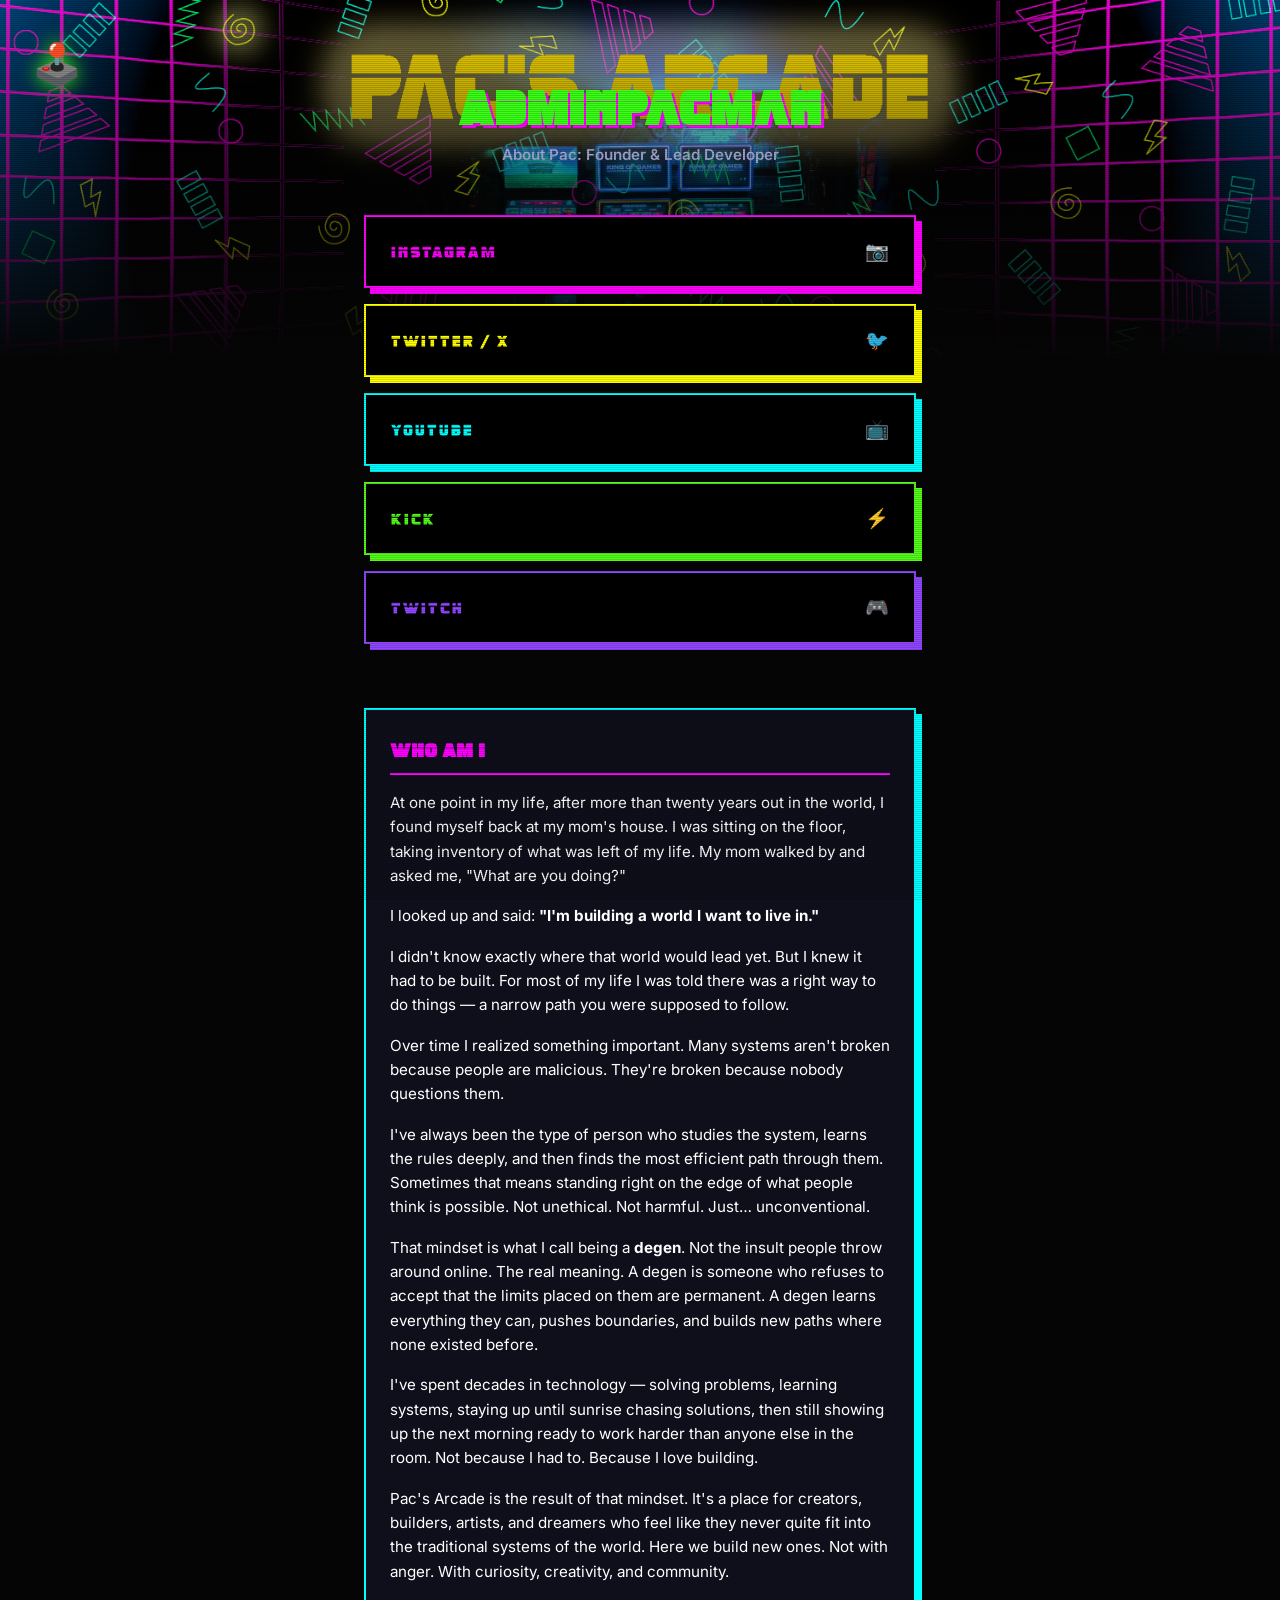
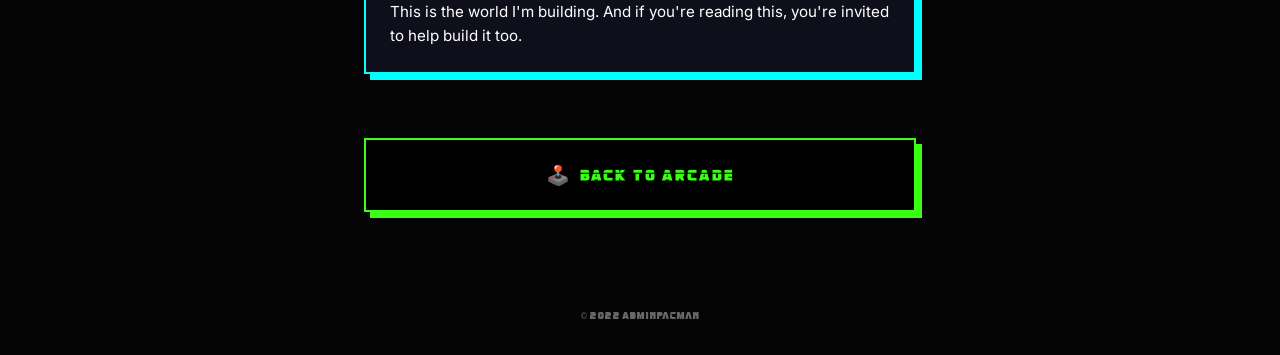
==== aboutpac.html @ 464bc931 "feat: initial commit — PacsArcade.com link-in-bio site - Three-page static site: index, aboutpac, pa" ====
<!DOCTYPE html>
<html lang="en">

<head>
    <meta charset="UTF-8">
    <meta name="viewport" content="width=device-width, initial-scale=1.0">
    <title>About Pac | AdminPacman</title>
    <link rel="stylesheet" href="styles.css">
    <link href="https://fonts.googleapis.com/css2?family=Inter:wght@400;600;800&display=swap" rel="stylesheet">
</head>

<body>
    <a href="index.html" class="back-icon-top" title="Back to Arcade">🕹️</a>
    <div class="container">
        <!-- Profile Header -->
        <header class="profile-header" style="margin-top: 5vh;">
            <h1 class="title">AdminPacman</h1>
            <p class="tagline">About Pac: Founder & Lead Developer</p>
        </header>

        <!-- Links Grid -->
        <nav class="links-container">
            <a href="https://instagram.com/adminpacman" target="_blank" class="link-btn secondary-btn">
                <span class="btn-text">Instagram</span>
                <span class="btn-icon">📷</span>
            </a>
            <a href="https://x.com/dminpacman" target="_blank" class="link-btn tertiary-btn">
                <span class="btn-text">Twitter / X</span>
                <span class="btn-icon">🐦</span>
            </a>
            <a href="https://youtube.com/@adminpacman" target="_blank" class="link-btn accent-btn">
                <span class="btn-text">YouTube</span>
                <span class="btn-icon">📺</span>
            </a>
            <a href="https://kick.com/adminpacman" target="_blank" class="link-btn kick-btn">
                <span class="btn-text">Kick</span>
                <span class="btn-icon">⚡</span>
            </a>
            <a href="https://twitch.com/adminpacman" target="_blank" class="link-btn twitch-btn">
                <span class="btn-text">Twitch</span>
                <span class="btn-icon">🎮</span>
            </a>
        </nav>

        <!-- Twitch Embed (Collapsed if offline) -->
        <section id="twitch-wrapper" class="twitch-container" style="margin-top: 2rem; display: none;">
            <div id="twitch-embed"></div>
        </section>

        <script src="https://player.twitch.tv/js/embed/v1.js"></script>
        <script>
            var options = {
                width: "100%",
                height: "100%",
                channel: "adminpacman",
                parent: ["localhost", "127.0.0.1", "pacsarcade.com", "www.pacsarcade.com"]
            };
            var player = new Twitch.Player("twitch-embed", options);

            player.addEventListener(Twitch.Player.ONLINE, function () {
                document.getElementById("twitch-wrapper").style.display = "block";
            });
        </script>

        <!-- About Me Section -->
        <section class="about-section" style="margin-top: 2rem; margin-bottom: 2rem;">
            <h2>Who Am I</h2>
            <p>At one point in my life, after more than twenty years out in the world, I found myself back at my mom's
                house. I was sitting on the floor, taking inventory of what was left of my life. My mom walked by and
                asked me, "What are you doing?"</p>
            <p>I looked up and said: <strong>"I'm building a world I want to live in."</strong></p>
            <p>I didn't know exactly where that world would lead yet. But I knew it had to be built. For most of my life
                I was told there was a right way to do things — a narrow path you were supposed to follow.</p>
            <p>Over time I realized something important. Many systems aren't broken because people are malicious.
                They're broken because nobody questions them.</p>
            <p>I've always been the type of person who studies the system, learns the rules deeply, and then finds the
                most efficient path through them. Sometimes that means standing right on the edge of what people think
                is possible. Not unethical. Not harmful. Just… unconventional.</p>
            <p>That mindset is what I call being a <strong>degen</strong>. Not the insult people throw around online.
                The real meaning. A degen is someone who refuses to accept that the limits placed on them are permanent.
                A degen learns everything they can, pushes boundaries, and builds new paths where none existed before.
            </p>
            <p>I've spent decades in technology — solving problems, learning systems, staying up until sunrise chasing
                solutions, then still showing up the next morning ready to work harder than anyone else in the room. Not
                because I had to. Because I love building.</p>
            <p>Pac's Arcade is the result of that mindset. It's a place for creators, builders, artists, and dreamers
                who feel like they never quite fit into the traditional systems of the world. Here we build new ones.
                Not with anger. With curiosity, creativity, and community.</p>
            <p>This is the world I'm building. And if you're reading this, you're invited to help build it too.</p>
        </section>

        <!-- Back to Arcade Bottom Button -->
        <a href="index.html" class="link-btn primary-btn" style="justify-content: center; margin-bottom: 2rem;">
            <span class="btn-icon" style="margin-right: 0.5rem;">🕹️</span>
            <span class="btn-text">Back to Arcade</span>
        </a>

        <footer>
            <p>&copy; 2022 AdminPacman</p>
        </footer>
    </div>
</body>

</html>
---- styles.css ----
@font-face {
    font-family: 'Retronoid';
    src: url('assets/retronoid/Retronoid.ttf') format('truetype');
}

:root {
    --bg-navy: #050505;
    --neon-green: #39FF14;
    --hot-pink: #FF00FF;
    --bright-yellow: #FFFF00;
    --cyan: #00FFFF;
    --twitch-purple: #9146FF;
    --kick-green: #53FC18;
    --font-header: 'Retronoid', monospace;
    --font-body: 'Inter', sans-serif;
}

* {
    margin: 0;
    padding: 0;
    box-sizing: border-box;
}

body {
    background-color: var(--bg-navy);
    color: #ffffff;
    font-family: var(--font-body);
    min-height: 100vh;
    display: flex;
    justify-content: center;
    line-height: 1.6;
    background-image: 
        linear-gradient(to bottom, rgba(5, 5, 5, 0) 0vh, rgba(5, 5, 5, 1) 40vh),
        url('assets/pacsarcde-banner-og.png');
    background-size: 100% auto;
    background-repeat: no-repeat;
    background-attachment: fixed;
    background-position: top center;
}

/* CRT Scanline Effect */
body::after {
    content: "";
    position: fixed;
    top: 0;
    left: 0;
    width: 100vw;
    height: 100vh;
    background: repeating-linear-gradient(
        0deg,
        rgba(0, 0, 0, 0.15),
        rgba(0, 0, 0, 0.15) 1px,
        transparent 1px,
        transparent 2px
    );
    pointer-events: none;
    z-index: 9999;
}

.container {
    width: 100%;
    max-width: 600px;
    padding: 2rem 1.5rem;
    display: flex;
    flex-direction: column;
    gap: 2rem;
}

/* Header */
.profile-header {
    text-align: center;
    margin-bottom: 1rem;
    margin-top: 10vh; /* Push it down a bit to see the banner */
    position: relative;
    z-index: 2;
}

.title {
    font-family: var(--font-header);
    font-size: 3rem;
    color: var(--neon-green);
    text-shadow: 3px 3px 0px var(--hot-pink);
    margin-bottom: 0.5rem;
    letter-spacing: 2px;
    line-height: 1.2;
}

.tagline {
    font-size: 0.95rem;
    color: #a0a5cc;
    font-weight: 600;
}

/* Twitch */
.twitch-container {
    width: 100%;
    aspect-ratio: 16 / 9;
    border: 2px solid var(--hot-pink);
    border-radius: 8px;
    box-shadow: 0 0 20px rgba(255, 0, 255, 0.5);
    overflow: hidden;
    background: #000;
}

/* About Section */
.about-section {
    background: rgba(17, 18, 32, 0.85); /* Deep surface color */
    padding: 1.5rem;
    border: 2px solid var(--cyan);
    border-radius: 0px;
    font-size: 0.95rem;
    box-shadow: 6px 6px 0px var(--cyan);
    backdrop-filter: blur(10px);
}
.about-section h2 {
    font-family: var(--font-header);
    color: var(--hot-pink);
    font-size: 1.2rem;
    text-transform: uppercase;
    margin-bottom: 1rem;
    border-bottom: 2px solid var(--hot-pink);
    padding-bottom: 0.5rem;
}
.about-section p {
    margin-bottom: 1rem;
}
.about-section p:last-child {
    margin-bottom: 0;
}

/* Links Grid */
.links-container {
    display: flex;
    flex-direction: column;
    gap: 1rem;
}

.link-btn {
    display: flex;
    justify-content: space-between;
    align-items: center;
    padding: 1.2rem 1.5rem;
    background: #000;
    text-decoration: none;
    border-radius: 0px;
    font-weight: 800;
    letter-spacing: 1px;
    text-transform: uppercase;
    transition: transform 0.1s ease, box-shadow 0.1s ease, background 0.2s ease;
    border: 2px solid transparent;
}

.link-btn:active {
    transform: translate(6px, 6px);
    box-shadow: none !important;
}

.btn-text {
    font-family: var(--font-header);
    font-size: 1rem;
    -webkit-text-stroke: 1px black;
    text-shadow: 2px 2px 0px rgba(0,0,0,0.8);
}

.btn-icon {
    font-size: 1.2rem;
}

/* Button Variations */
.primary-btn {
    color: var(--neon-green);
    border-color: var(--neon-green);
    box-shadow: 6px 6px 0px var(--neon-green);
}
.primary-btn:hover {
    background: rgba(57, 255, 20, 0.1);
}

.secondary-btn {
    color: var(--hot-pink);
    border-color: var(--hot-pink);
    box-shadow: 6px 6px 0px var(--hot-pink);
}
.secondary-btn:hover {
    background: rgba(255, 0, 255, 0.1);
}

.tertiary-btn {
    color: var(--bright-yellow);
    border-color: var(--bright-yellow);
    box-shadow: 6px 6px 0px var(--bright-yellow);
}
.tertiary-btn:hover {
    background: rgba(255, 255, 0, 0.1);
}

.accent-btn {
    color: var(--cyan);
    border-color: var(--cyan);
    box-shadow: 6px 6px 0px var(--cyan);
}
.accent-btn:hover {
    background: rgba(0, 255, 255, 0.1);
}

.twitch-btn {
    color: var(--twitch-purple);
    border-color: var(--twitch-purple);
    box-shadow: 6px 6px 0px var(--twitch-purple);
}
.twitch-btn:hover {
    background: rgba(145, 70, 255, 0.1);
}

.kick-btn {
    color: var(--kick-green);
    border-color: var(--kick-green);
    box-shadow: 6px 6px 0px var(--kick-green);
}
.kick-btn:hover {
    background: rgba(83, 252, 24, 0.1);
}

footer {
    text-align: center;
    font-size: 0.8rem;
    color: #666;
    margin-top: 2rem;
    font-family: var(--font-header);
    font-size: 0.6rem;
}

@keyframes floatBob {
    0%, 100% { transform: translateY(0); }
    50% { transform: translateY(-8px); }
}

.back-icon-top {
    position: fixed;
    top: 2rem;
    left: 2rem;
    font-size: 2.5rem;
    text-decoration: none;
    transition: transform 0.2s ease, filter 0.2s ease;
    filter: drop-shadow(0 0 10px var(--neon-green));
    z-index: 1000;
    animation: floatBob 3s ease-in-out infinite;
}

.back-icon-top:hover {
    animation: none;
    transform: scale(1.1) rotate(-15deg);
    filter: drop-shadow(0 0 20px var(--hot-pink));
}
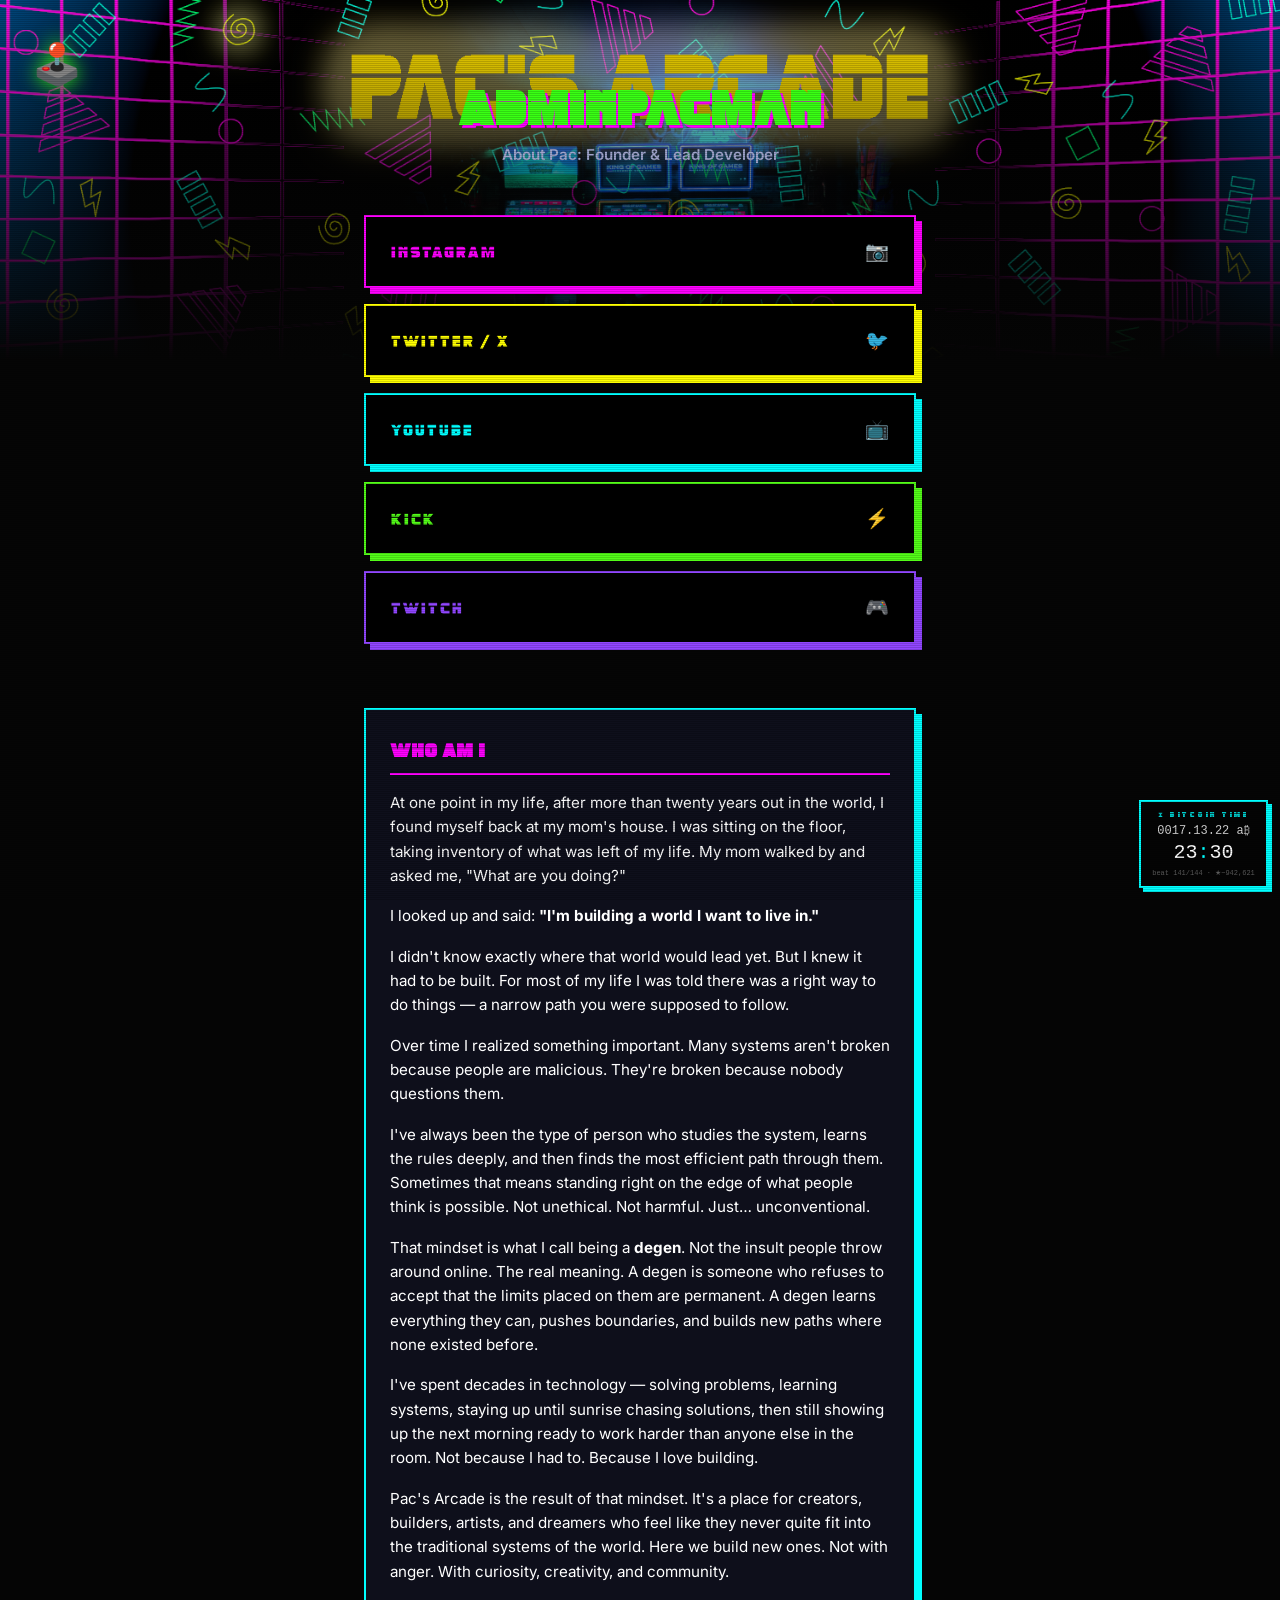
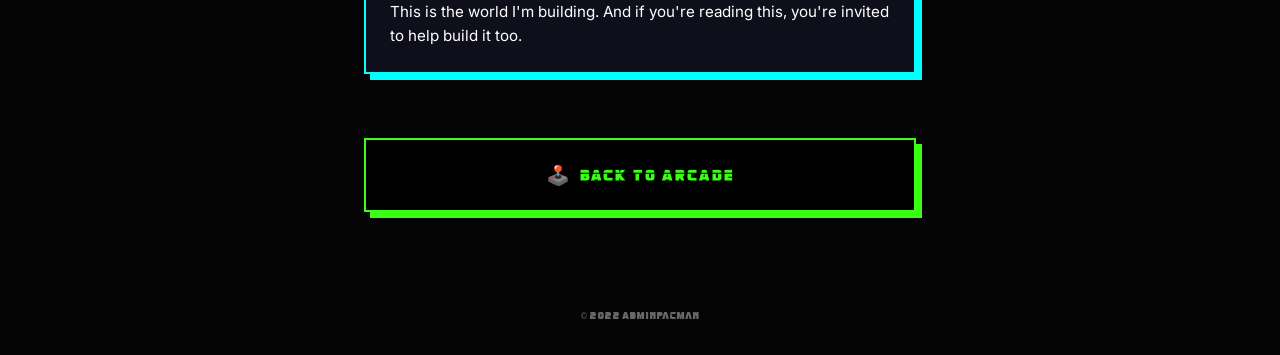
==== commit 7be1a923: "feat: floating BFT clock badge on every page Self-contained vanilla-JS Bitcoin Federated Time badge," ====
--- a/aboutpac.html
+++ b/aboutpac.html
@@ -99,6 +99,7 @@
             <p>&copy; 2022 AdminPacman</p>
         </footer>
     </div>
+    <script src="bft-clock.js" defer></script>
 </body>
 
 </html>
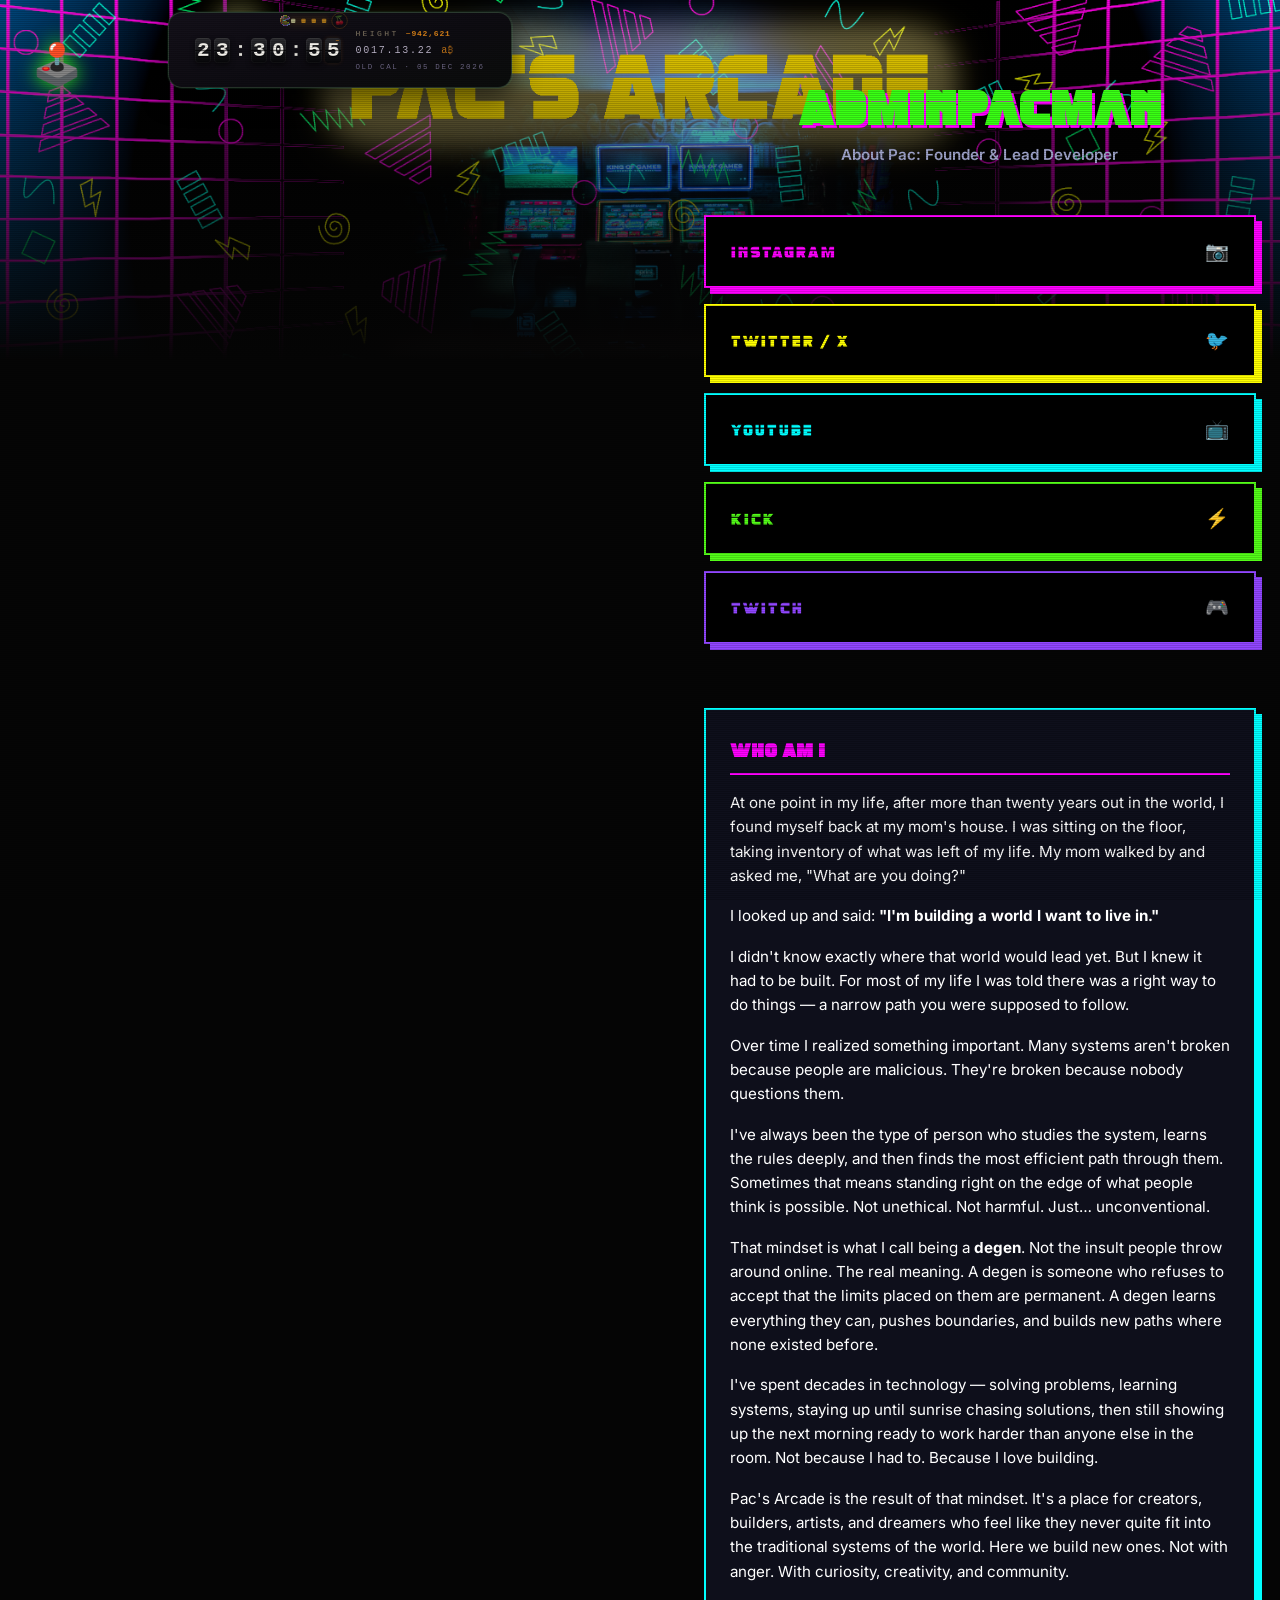
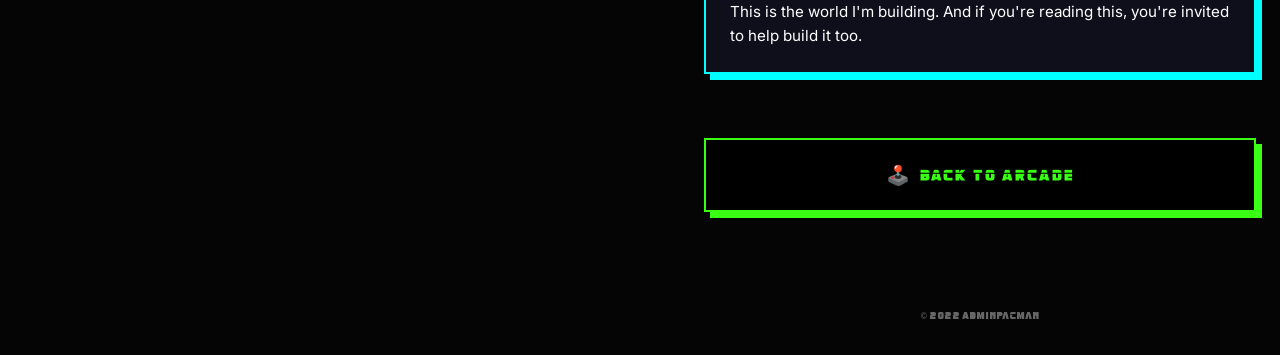
==== commit 073b8bf0: "clock: the strip clock replaces the badge — pupil-study flip cards, pac lapping the rectangle Standa" ====
--- a/aboutpac.html
+++ b/aboutpac.html
@@ -10,6 +10,7 @@
 </head>
 
 <body>
+    <a id="bft-strip-clock" href="https://pacsarcade.org/time" title="Bitcoin Federated Time — the clock that syncs to the block, not the sun." style="display:block;max-width:720px;margin:12px auto 0;"></a>
     <a href="index.html" class="back-icon-top" title="Back to Arcade">🕹️</a>
     <div class="container">
         <!-- Profile Header -->
@@ -99,7 +100,8 @@
             <p>&copy; 2022 AdminPacman</p>
         </footer>
     </div>
-    <script src="bft-clock.js" defer></script>
+    <link rel="stylesheet" href="strip-clock.css">
+    <script src="strip-clock.js" defer></script>
 </body>
 
 </html>
--- a/strip-clock.css
+++ b/strip-clock.css
@@ -0,0 +1,236 @@
+/* ═══════════════════════════════════════════════════════════════════════
+   THE STRIP CLOCK — the pupil study's flip clock flattened into the
+   under-menu telemetry strip. Styles ported from living-clock.css (itself
+   the study, studies/clock-study-pupil.html) at strip scale, scoped under
+   .sclk; keyframes carry the sclk- prefix so nothing collides.
+
+   The study's never-laws ride along: the study skin only on the face —
+   dark bed, cream digits, bitcoin-orange #F7931A warmth; the ONLY gold is
+   the ₿ prize; frightened fiat teal-mint (never gold, never orange); no
+   red/pink chrome; nothing flashes more than 3×/sec; reduced motion →
+   everything steady and visible, flips become crossfades.
+
+   The pellet ember holds the static mid-breath glow (no per-frame filter
+   writes) because this strip rides every page.
+
+   FRENS.EARTH FRAME (fleet law): the brand shows ONLY in the strip's
+   frame/accent — the night-garden edge and the sprout-neon hover glow —
+   the clock face itself stays the study's, untouched.
+   ══════════════════════════════════════════════════════════════════════ */
+
+.sclk {
+  display: block;
+  text-decoration: none;
+  font-family: ui-monospace, "Cascadia Code", "JetBrains Mono", Consolas, "SF Mono", Menlo, monospace;
+  color: #e8e2d8;
+}
+.sclk:hover { color: #e8e2d8; }
+
+/* the flat rectangle — the study card's bed, squeezed */
+.sclk-card {
+  position: relative;
+  display: flex;
+  align-items: center;
+  gap: 14px;
+  padding: 15px 26px 14px;
+  border-radius: 14px;
+  background: linear-gradient(165deg, #14111a 0%, #0e0c12 55%, #0b0d0c 100%);
+  border: 1px solid rgba(47, 64, 51, 0.9); /* the night-garden edge */
+  box-shadow: 0 0 0 1px rgba(94, 247, 138, 0.07), 0 10px 26px rgba(0, 0, 0, 0.55);
+  transition: box-shadow 0.3s ease;
+  max-width: min(400px, calc(100vw - 2rem));
+}
+.sclk:hover .sclk-card,
+.sclk:focus-visible .sclk-card {
+  /* the sprout-neon glow — frens.earth's "alive" accent, frame only */
+  box-shadow: 0 0 0 1px rgba(94, 247, 138, 0.25), 0 0 14px rgba(94, 247, 138, 0.22), 0 10px 26px rgba(0, 0, 0, 0.55);
+}
+.sclk:focus-visible { outline: none; }
+
+/* ——— the perimeter PAC ring ——— */
+.sclk-peri {
+  position: absolute;
+  inset: 0;
+  width: 100%;
+  height: 100%;
+  pointer-events: none;
+  overflow: visible;
+}
+.sclk-track { fill: none; stroke: none; } /* path kept for getPointAtLength */
+.sclk-pix { fill: #f7931a; }
+.sclk-pix.front { fill: #ffd9a0; }
+/* the 624 ember, held at the study's mid-breath (a static glow — this strip
+   rides every page; the full colour breath lives on /time) */
+.sclk-dots { filter: drop-shadow(0 0 4.5px rgb(251, 124, 13)) brightness(1.2); }
+.sclk-pac {
+  image-rendering: pixelated;
+  image-rendering: crisp-edges;
+  filter: drop-shadow(0 0 4px rgba(247, 147, 26, 0.6));
+}
+/* estimate mode — the honest analog ~: the ring & Pac admit they're guessing */
+.sclk.est .sclk-pac { opacity: 0.5; filter: none; }
+.sclk.est .sclk-prize { opacity: 0.55; }
+
+/* ——— the fiat ghosts (tricolor teal, the currency IS the face) ——— */
+.sclk-ghost .sclk-glayer rect { shape-rendering: crispEdges; }
+.sclk-ginner { transform-box: fill-box; transform-origin: center; will-change: opacity; }
+.sclk-glayer-lime rect { fill: #5fe6d2; }
+.sclk-glayer-core rect { fill: #45c6b4; }
+.sclk-glayer-deep rect { fill: #1d8b79; }
+.sclk-glayer-lime { opacity: 0.55; animation: sclk-shimmer-lime 4.2s ease-in-out infinite; }
+.sclk-glayer-core { opacity: 0.96; animation: sclk-shimmer-core 4.2s ease-in-out infinite; }
+.sclk-glayer-deep { opacity: 0.58; animation: sclk-shimmer-deep 4.2s ease-in-out infinite; }
+/* desync the ghosts so they don't shimmer in lockstep */
+.sclk-ghost:nth-child(2) .sclk-glayer { animation-delay: -1.4s; }
+.sclk-ghost:nth-child(3) .sclk-glayer { animation-delay: -2.8s; }
+.sclk-ghost:nth-child(4) .sclk-glayer { animation-delay: -0.7s; }
+.sclk-ghost:nth-child(5) .sclk-glayer { animation-delay: -3.5s; }
+.sclk-ghost:nth-child(6) .sclk-glayer { animation-delay: -2.1s; }
+.sclk-ghost:nth-child(7) .sclk-glayer { animation-delay: -1.0s; }
+.sclk-ghost:nth-child(8) .sclk-glayer { animation-delay: -3.2s; }
+.sclk-ghost:nth-child(9) .sclk-glayer { animation-delay: -1.8s; }
+.sclk-ghost:nth-child(10) .sclk-glayer { animation-delay: -2.5s; }
+.sclk-ghost:nth-child(11) .sclk-glayer { animation-delay: -3.9s; }
+@keyframes sclk-shimmer-lime { 0%, 100% { opacity: 0.4; } 50% { opacity: 0.7; } }
+@keyframes sclk-shimmer-core { 0%, 100% { opacity: 0.97; } 50% { opacity: 0.86; } }
+@keyframes sclk-shimmer-deep { 0%, 100% { opacity: 0.72; } 50% { opacity: 0.44; } }
+/* FRIGHTENED — the calm slow blink; EATEN — gone, animations killed (perf) */
+.sclk-ghost .sclk-ginner { animation: sclk-blink-slow 1.7s ease-in-out infinite; }
+.sclk-ghost.eaten { opacity: 0; }
+.sclk-ghost.eaten .sclk-glayer,
+.sclk-ghost.eaten .sclk-ginner { animation: none !important; }
+@keyframes sclk-blink-slow { 0%, 100% { opacity: 1; } 50% { opacity: 0.55; } }
+.sclk-glyph {
+  fill: #fdfdff;
+  stroke: #14101c;
+  stroke-width: 0.6;
+  paint-order: stroke;
+  font: 700 7px ui-monospace, Consolas, monospace;
+  text-anchor: middle;
+  dominant-baseline: central;
+}
+
+/* ——— the prize at the origin: fruit ladder / the static-safe gold ₿ ——— */
+.sclk-fruit-plate {
+  fill: #0e0c12;
+  stroke: rgba(247, 147, 26, 0.35);
+  stroke-width: 1;
+}
+.sclk-fruit {
+  font: 9px ui-monospace, Consolas, monospace;
+  text-anchor: middle;
+  dominant-baseline: central;
+}
+.sclk-coin-back { fill: #f3b40c; filter: drop-shadow(0 0 4px rgba(247, 201, 72, 0.85)); }
+.sclk-coin-b {
+  fill: #4a3405;
+  font: 700 7px ui-monospace, Consolas, monospace;
+  text-anchor: middle;
+  dominant-baseline: central;
+}
+
+/* ——— the flip cards: hh:mm:ss, the study's split-flap, shrunk ——— */
+.sclk-clock {
+  position: relative;
+  z-index: 2;
+  display: inline-flex;
+  align-items: center;
+  gap: 3px;
+  font-size: 21px;
+}
+.sclk .flip {
+  position: relative;
+  display: inline-flex;
+  align-items: center;
+  justify-content: center;
+  width: 0.76em;
+  height: 1.16em;
+  border-radius: 4px;
+  overflow: hidden;
+  background: linear-gradient(180deg, #2a2a2e 0%, #1c1c20 49.5%, #121216 50.5%, #08080a 100%);
+  box-shadow: inset 0 0 0 1px rgba(255, 255, 255, 0.03), inset 0 1px 3px rgba(255, 255, 255, 0.04), 0 2px 5px rgba(0, 0, 0, 0.5);
+  perspective: 340px;
+}
+.sclk .flip .flip-val {
+  display: block;
+  font-weight: 600;
+  line-height: 1;
+  color: #f2f0ea;
+  text-shadow: 0 1px 1px rgba(0, 0, 0, 0.7);
+  transform-origin: center center;
+  backface-visibility: hidden;
+  will-change: transform;
+}
+.sclk .flip::after {
+  /* the mechanical hinge line across the middle */
+  content: "";
+  position: absolute;
+  left: 0;
+  right: 0;
+  top: 50%;
+  height: 1px;
+  z-index: 3;
+  pointer-events: none;
+  background: rgba(0, 0, 0, 0.62);
+  box-shadow: 0 1px 0 rgba(255, 255, 255, 0.05);
+}
+.sclk .flip.flipping .flip-val { animation: sclk-flap 0.55s cubic-bezier(0.32, 0.72, 0.35, 1.12); }
+@keyframes sclk-flap {
+  0% { transform: rotateX(-88deg); filter: brightness(0.42); }
+  55% { transform: rotateX(12deg); filter: brightness(1.15); }
+  100% { transform: rotateX(0deg); filter: brightness(1); }
+}
+@keyframes sclk-fadeflap { from { opacity: 0.15; } to { opacity: 1; } }
+.sclk .flip-colon { color: #f2f0ea; font-weight: 600; opacity: 0.92; padding: 0 1px; }
+/* the LIVE seconds card wears the honest ~ (sub-block time is an estimate) */
+.sclk .flip.live .flip-est {
+  position: absolute;
+  top: 1px;
+  right: 2px;
+  z-index: 4;
+  font-size: 0.3em;
+  line-height: 1;
+  color: rgba(247, 147, 26, 0.9);
+  pointer-events: none;
+}
+
+/* ——— the facts INSIDE the card: height + the date line ——— */
+.sclk-facts {
+  position: relative;
+  z-index: 2;
+  display: flex;
+  flex-direction: column;
+  align-items: flex-start;
+  gap: 2px;
+  white-space: nowrap;
+}
+.sclk-height {
+  font-size: 8px;
+  letter-spacing: 0.3em;
+  text-transform: uppercase;
+  color: #8a7f6a;
+}
+.sclk-height b {
+  color: rgba(247, 147, 26, 0.9);
+  font-weight: 600;
+  font-variant-numeric: tabular-nums;
+  letter-spacing: 0.1em;
+}
+.sclk-date { font-size: 10px; letter-spacing: 0.18em; color: #b9b2c6; }
+.sclk-date .sclk-ab { color: rgba(247, 147, 26, 0.8); letter-spacing: 0.05em; }
+.sclk-oldcal { font-size: 7.5px; letter-spacing: 0.22em; text-transform: uppercase; color: #6d6684; }
+
+/* narrow phones: the old-cal line yields first, then the clock shrinks */
+@media (max-width: 480px) {
+  .sclk-card { gap: 10px; padding: 13px 20px 12px; }
+  .sclk-clock { font-size: 18px; }
+  .sclk-oldcal { display: none; }
+}
+
+@media (prefers-reduced-motion: reduce) {
+  /* everything holds steady & visible: flips become a plain crossfade, the
+     ghosts hold colour/state, the seconds still tell the time */
+  .sclk .flip.flipping .flip-val { animation: sclk-fadeflap 0.4s ease; }
+  .sclk-glayer { animation: none !important; }
+  .sclk-ghost .sclk-ginner { animation: none !important; }
+}
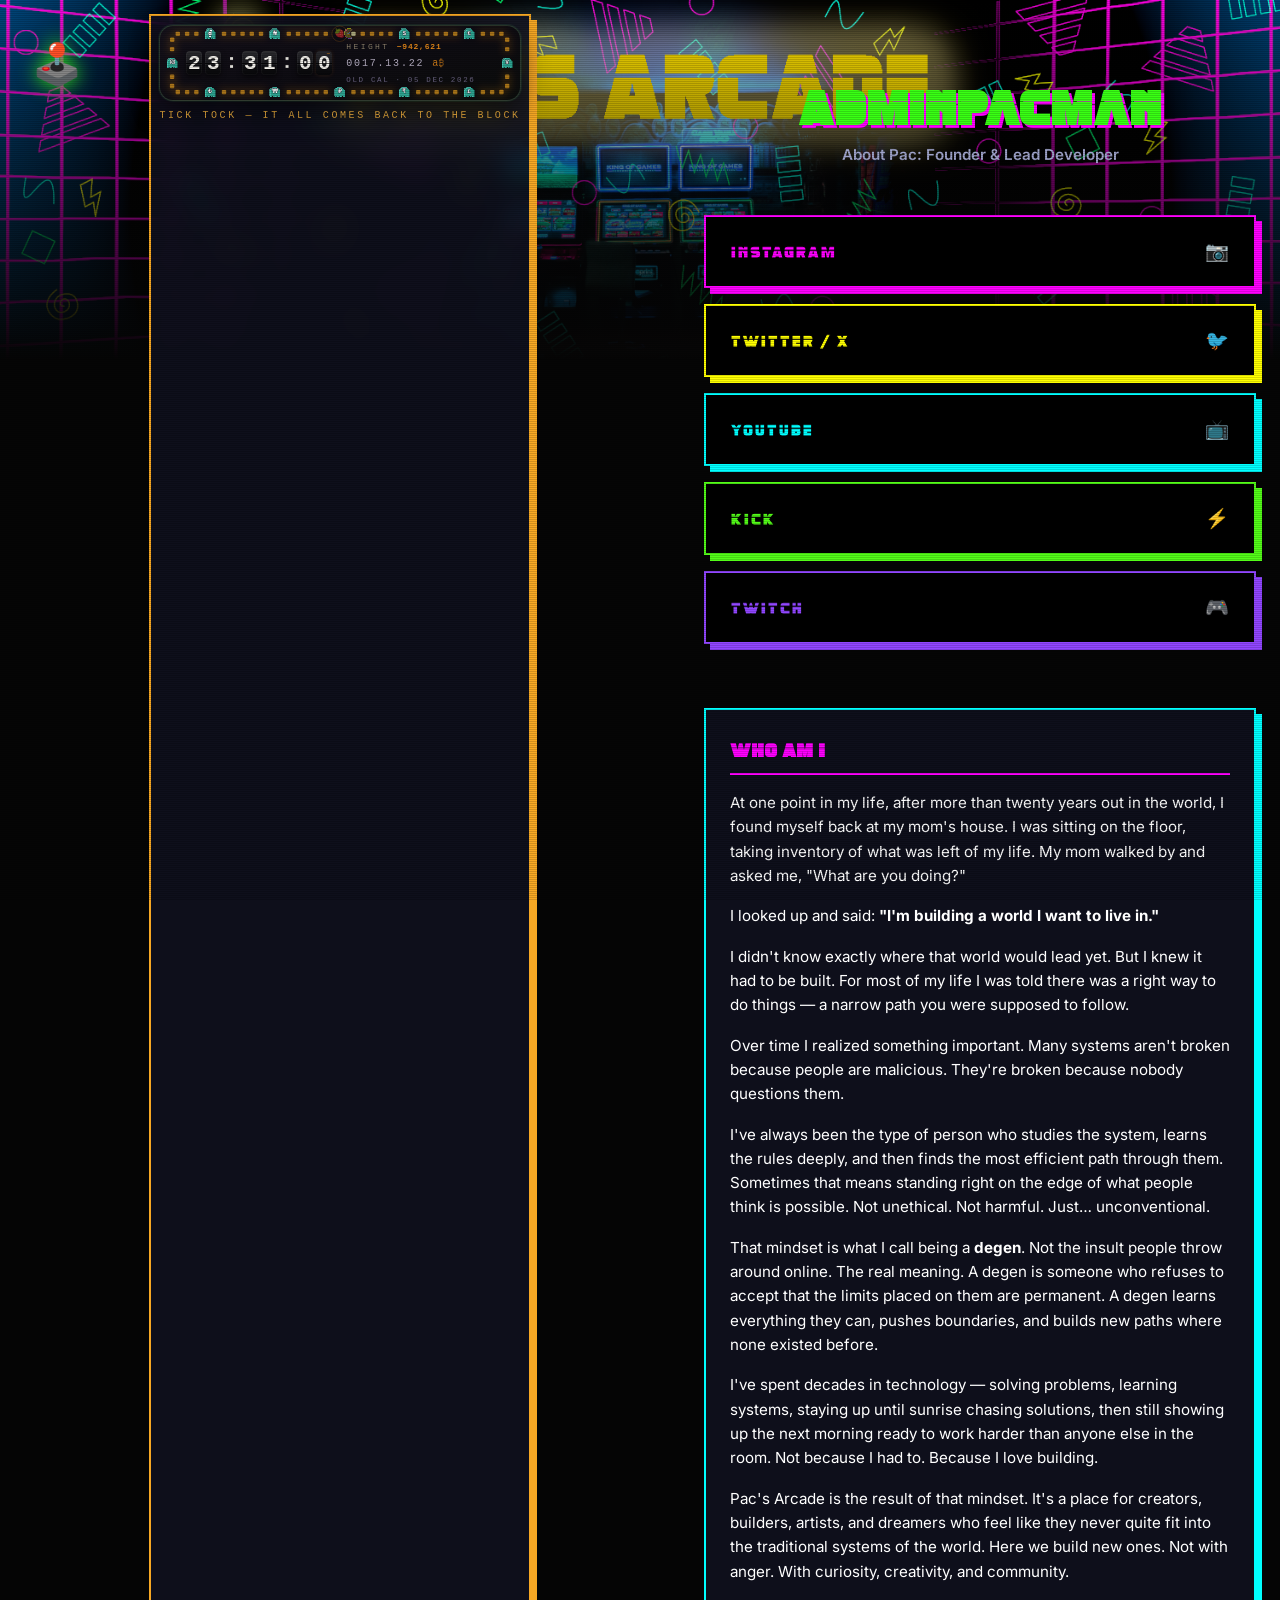
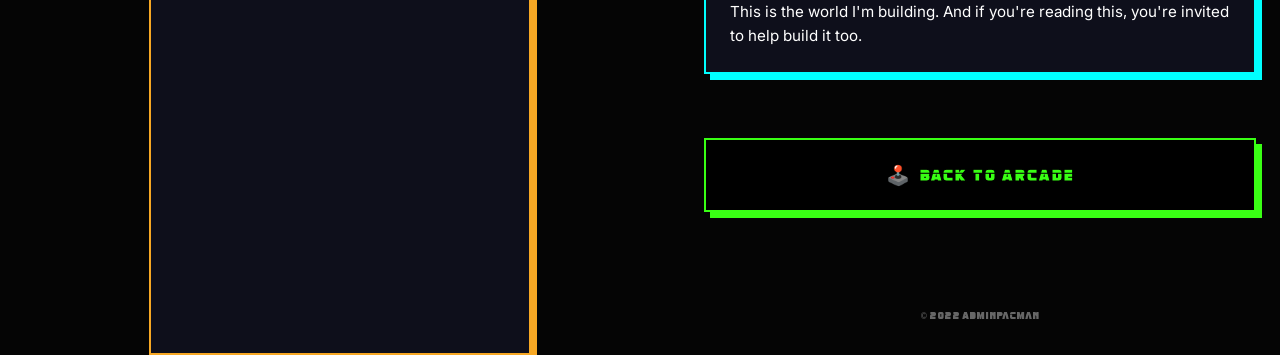
==== commit c32819f5: "clock ticket: full container width, amber ticket frame + hard shadow, caption across the bottom (Adm" ====
--- a/aboutpac.html
+++ b/aboutpac.html
@@ -10,7 +10,7 @@
 </head>
 
 <body>
-    <a id="bft-strip-clock" href="https://pacsarcade.org/time" title="Bitcoin Federated Time — the clock that syncs to the block, not the sun." style="display:block;max-width:720px;margin:12px auto 0;"></a>
+    <a id="bft-strip-clock" href="https://pacsarcade.org/time" data-caption="tick tock — it all comes back to the block" title="Bitcoin Federated Time — the clock that syncs to the block, not the sun." style="display:block;max-width:600px;margin:14px auto 0;"></a>
     <a href="index.html" class="back-icon-top" title="Back to Arcade">🕹️</a>
     <div class="container">
         <!-- Profile Header -->
--- a/styles.css
+++ b/styles.css
@@ -252,3 +252,27 @@
     transform: scale(1.1) rotate(-15deg);
     filter: drop-shadow(0 0 20px var(--hot-pink));
 }
+
+/* ── THE STRIP CLOCK ticket — the clock joins the ticket family:
+      2px border + hard offset shadow, amber (the clock's lawful color,
+      never coin gold), full container width, caption across the bottom ── */
+:root { --clock-amber: #F7A824; }
+#bft-strip-clock {
+    display: block;
+    position: relative;
+    z-index: 2;
+    background: rgba(17, 18, 32, 0.85);
+    border: 2px solid var(--clock-amber);
+    border-radius: 0;
+    box-shadow: 6px 6px 0px var(--clock-amber);
+    backdrop-filter: blur(10px);
+    padding: 0.55rem 0.55rem 0.5rem;
+}
+#bft-strip-clock .sclk-card {
+    max-width: 100%;
+    width: 100%;
+    box-sizing: border-box;
+}
+@media (max-width: 480px) {
+    #bft-strip-clock { box-shadow: 4px 4px 0px var(--clock-amber); }
+}
--- a/strip-clock.css
+++ b/strip-clock.css
@@ -234,3 +234,19 @@
   .sclk-glayer { animation: none !important; }
   .sclk-ghost .sclk-ginner { animation: none !important; }
 }
+
+/* the caption across the bottom — standalone/ticket mode only (the React
+   strip renders no caption element; harmless elsewhere) */
+.sclk-caption {
+  display: block;
+  text-align: center;
+  margin-top: 7px;
+  font-size: 10px;
+  letter-spacing: 0.26em;
+  text-transform: uppercase;
+  color: #f2b13d;
+  opacity: 0.85;
+}
+@media (max-width: 480px) {
+  .sclk-caption { font-size: 8.5px; letter-spacing: 0.16em; }
+}
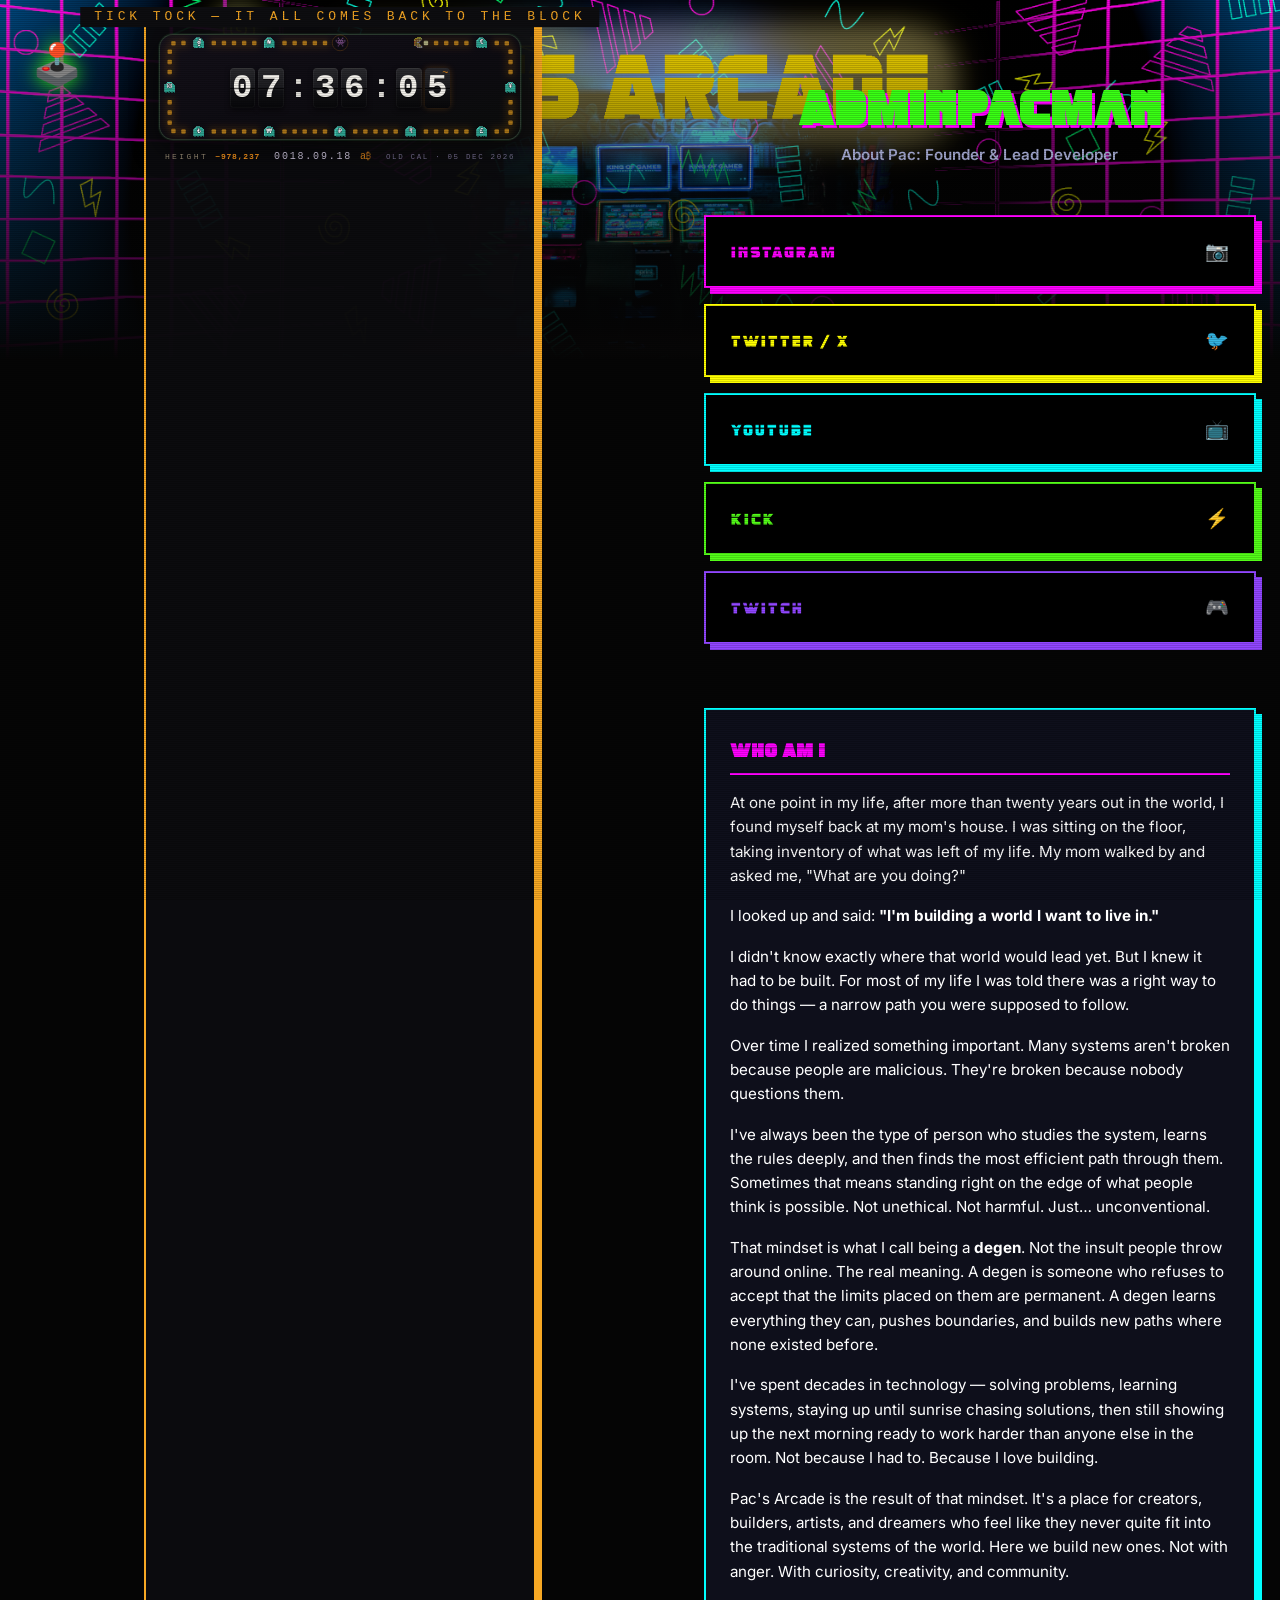
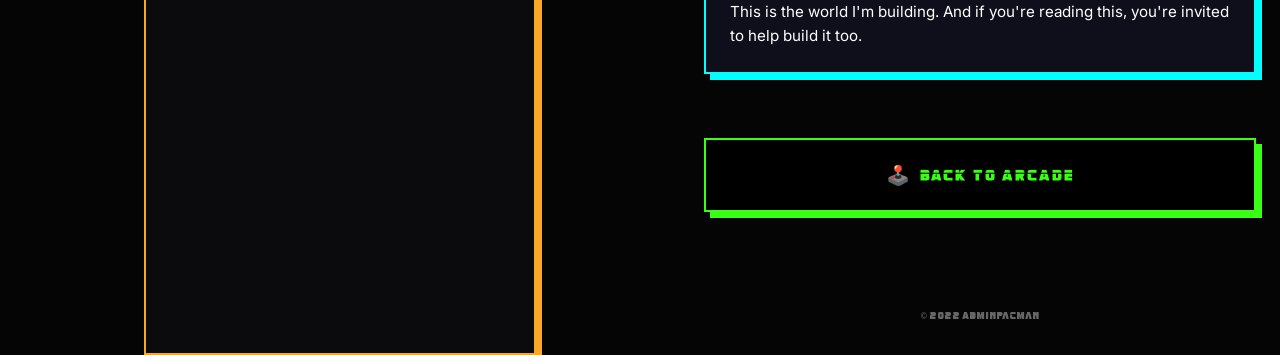
==== commit 760a7101: "Hub: logo marks, Arcade/Pac switch, full-width live window, story link Find us online shows the plat" ====
--- a/aboutpac.html
+++ b/aboutpac.html
@@ -25,7 +25,7 @@
                 <span class="btn-text">Instagram</span>
                 <span class="btn-icon">📷</span>
             </a>
-            <a href="https://x.com/dminpacman" target="_blank" class="link-btn tertiary-btn">
+            <a href="https://x.com/adminpacman" target="_blank" class="link-btn tertiary-btn">
                 <span class="btn-text">Twitter / X</span>
                 <span class="btn-icon">🐦</span>
             </a>
--- a/styles.css
+++ b/styles.css
@@ -253,26 +253,54 @@
     filter: drop-shadow(0 0 20px var(--hot-pink));
 }
 
-/* ── THE STRIP CLOCK ticket — the clock joins the ticket family:
-      2px border + hard offset shadow, amber (the clock's lawful color,
-      never coin gold), full container width, caption across the bottom ── */
+/* ── THE STRIP CLOCK ticket — the Admiral's pacsarcade-com-5 layout:
+      marquee title ON the top border · big centered flip digits · facts
+      spread across the footer row. Amber, never coin gold. ── */
 :root { --clock-amber: #F7A824; }
 #bft-strip-clock {
     display: block;
     position: relative;
     z-index: 2;
-    background: rgba(17, 18, 32, 0.85);
+    margin-top: 1.1em; /* room for the marquee to ride the border */
+    background: rgba(13, 13, 16, 0.92);
     border: 2px solid var(--clock-amber);
     border-radius: 0;
     box-shadow: 6px 6px 0px var(--clock-amber);
-    backdrop-filter: blur(10px);
-    padding: 0.55rem 0.55rem 0.5rem;
+    padding: 1.1rem 0.8rem 0.55rem;
+}
+#bft-strip-clock .sclk-marquee {
+    position: absolute;
+    top: -0.72em;
+    left: 50%;
+    transform: translateX(-50%);
+    background: #0d0d10;
+    padding: 0 14px;
+    color: var(--clock-amber);
+    font-size: 13px;
+    letter-spacing: 0.3em;
+    text-transform: uppercase;
+    white-space: nowrap;
+    z-index: 3;
 }
 #bft-strip-clock .sclk-card {
     max-width: 100%;
     width: 100%;
     box-sizing: border-box;
-}
-@media (max-width: 480px) {
+    justify-content: center;      /* the digits stand alone, centered */
+    padding: 26px 26px 24px;
+}
+#bft-strip-clock .sclk-clock { font-size: 34px; }
+#bft-strip-clock .sclk-factsrow {
+    flex-direction: row;          /* the mock's footer spread */
+    justify-content: space-between;
+    align-items: baseline;
+    flex-wrap: wrap;
+    gap: 6px 14px;
+    padding: 9px 6px 0;
+}
+@media (max-width: 640px) {
+    #bft-strip-clock .sclk-clock { font-size: 22px; }
+    #bft-strip-clock .sclk-marquee { font-size: 10px; letter-spacing: 0.18em; }
+    #bft-strip-clock .sclk-factsrow { justify-content: center; text-align: center; }
     #bft-strip-clock { box-shadow: 4px 4px 0px var(--clock-amber); }
 }
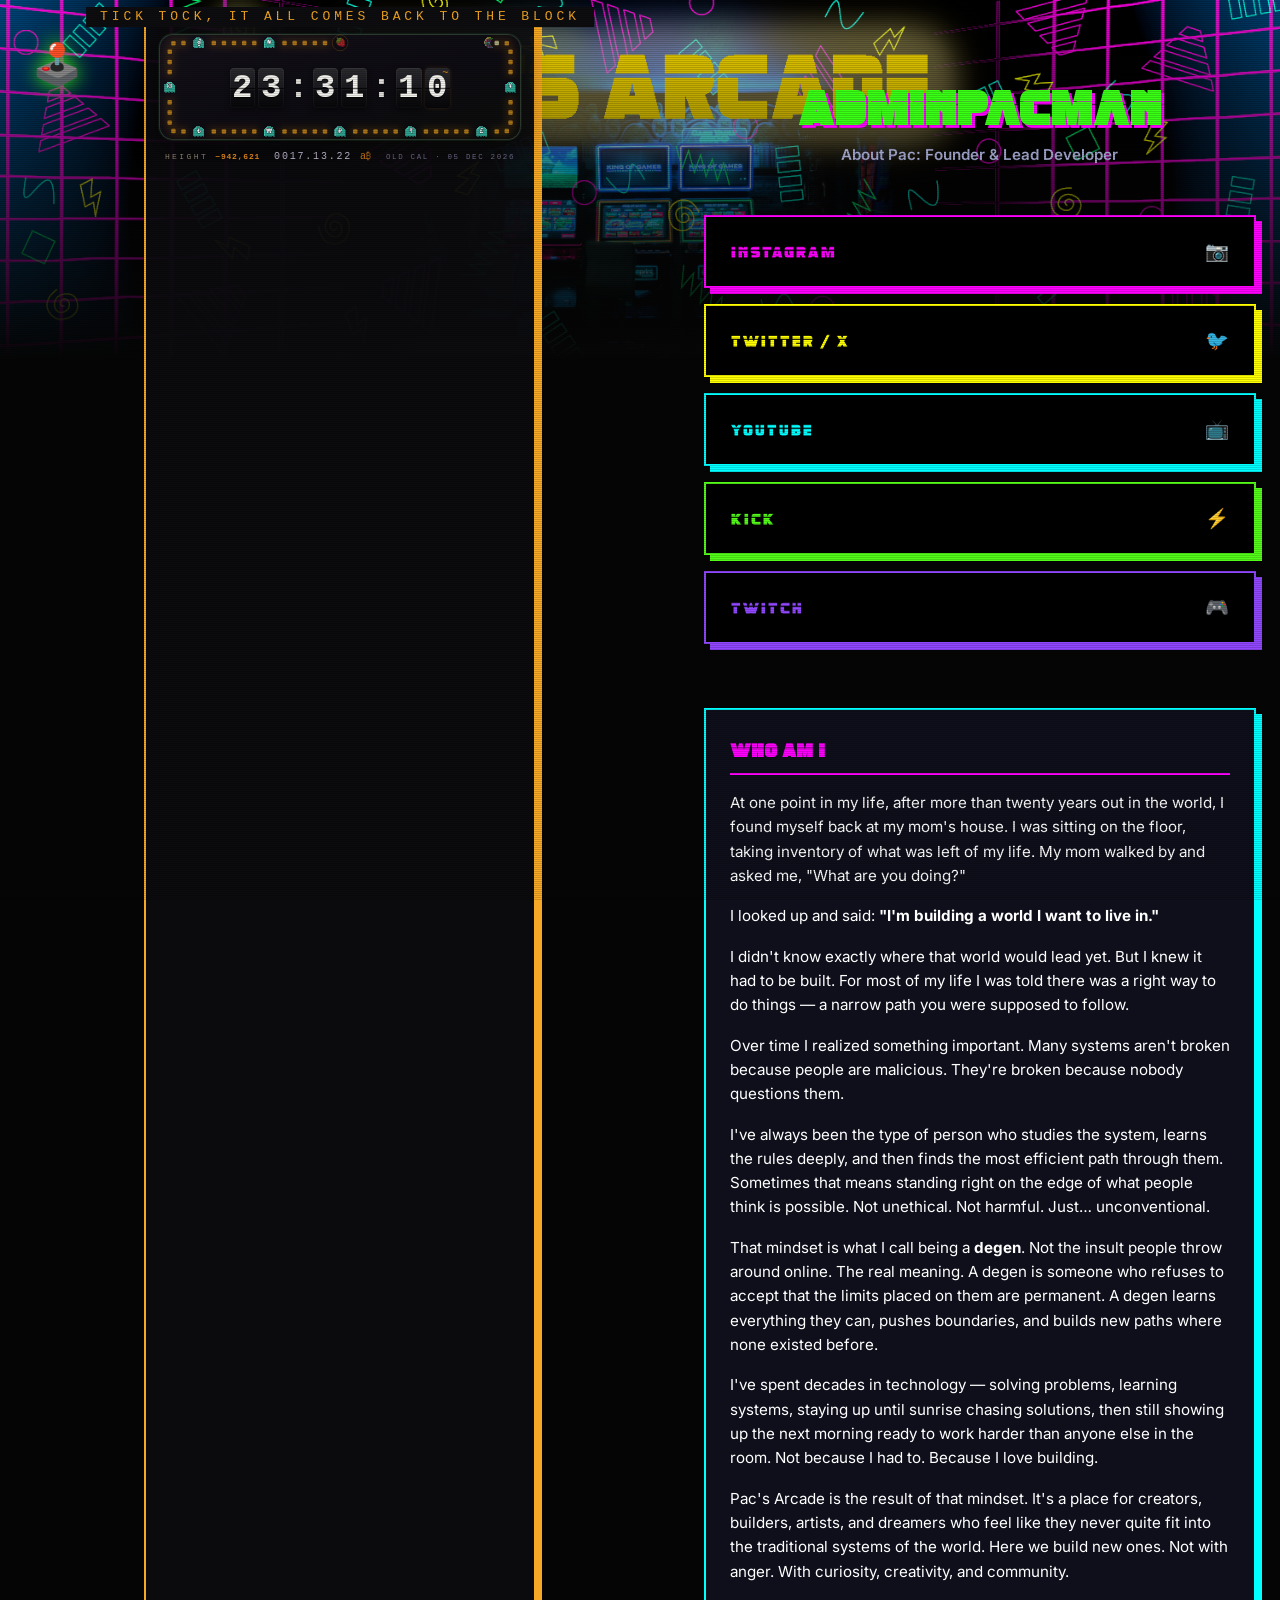
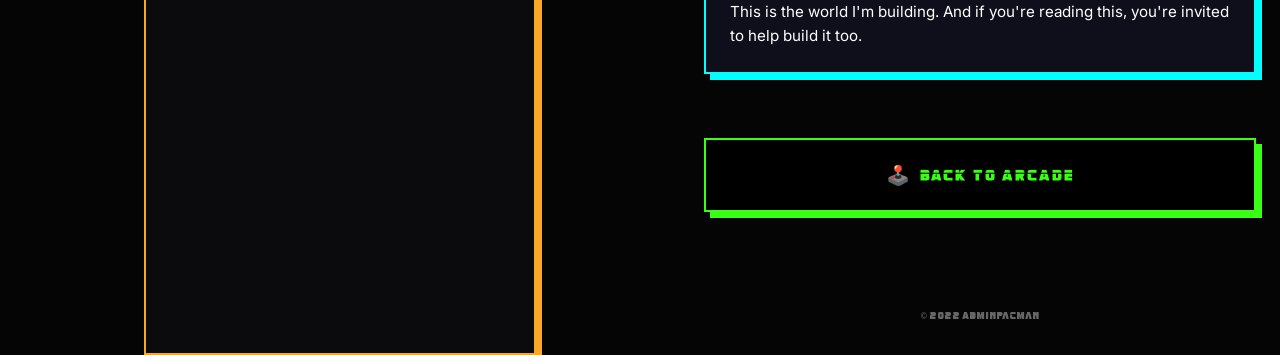
==== commit efcd9725: "Time page on pacsarcade.com: the clock no longer sends people to .org The strip clock linked to pacs" ====
--- a/aboutpac.html
+++ b/aboutpac.html
@@ -10,7 +10,7 @@
 </head>
 
 <body>
-    <a id="bft-strip-clock" href="https://pacsarcade.org/time" data-caption="tick tock — it all comes back to the block" title="Bitcoin Federated Time — the clock that syncs to the block, not the sun." style="display:block;max-width:600px;margin:14px auto 0;"></a>
+    <a id="bft-strip-clock" href="/time.html" data-caption="tick tock, it all comes back to the block" title="Bitcoin Federated Time: the clock that syncs to the block, not the sun." style="display:block;max-width:600px;margin:14px auto 0;"></a>
     <a href="index.html" class="back-icon-top" title="Back to Arcade">🕹️</a>
     <div class="container">
         <!-- Profile Header -->
--- a/strip-clock.css
+++ b/strip-clock.css
@@ -182,8 +182,8 @@
 }
 @keyframes sclk-fadeflap { from { opacity: 0.15; } to { opacity: 1; } }
 .sclk .flip-colon { color: #f2f0ea; font-weight: 600; opacity: 0.92; padding: 0 1px; }
-/* the LIVE seconds card wears the honest ~ (sub-block time is an estimate) */
-.sclk .flip.live .flip-est {
+/* the SECONDS card wears the honest ~ (sub-block time is an estimate) */
+.sclk .flip.flip-sec .flip-est {
   position: absolute;
   top: 1px;
   right: 2px;
@@ -234,6 +234,33 @@
   .sclk-glayer { animation: none !important; }
   .sclk-ghost .sclk-ginner { animation: none !important; }
 }
+
+/* --- WAITING for the next block: the block is overdue (over 10 minutes
+   since the tip). The card breathes an amber ring, the digits tremble a
+   hair, and a note with a pulsing dot says it in words. All slower than
+   2 beats a second (the never-flash law). Reduced motion: no animation,
+   a steady ring and the same note.  --- */
+.sclk-waitnote { display: none; font-size: 8px; letter-spacing: 0.22em; text-transform: uppercase; color: #f7a824; white-space: nowrap; }
+.sclk-waitdot { display: inline-block; width: 6px; height: 6px; margin-right: 7px; border-radius: 50%; background: #f7a824; vertical-align: 1px; }
+.sclk-waiting .sclk-waitnote { display: inline-block; }
+.sclk-waiting .sclk-card { border-color: rgba(247, 168, 36, 0.85); box-shadow: 0 0 0 2px rgba(247, 168, 36, 0.55), 0 10px 26px rgba(0, 0, 0, 0.55); }
+@media (prefers-reduced-motion: no-preference) {
+  .sclk-waiting .sclk-card { animation: sclk-wait-ring 1.6s ease-in-out infinite; }
+  .sclk-waiting .sclk-clock { animation: sclk-wait-tremor 0.42s linear infinite; }
+  .sclk-waiting .sclk-waitdot { animation: sclk-wait-dot 1.6s ease-in-out infinite; }
+}
+@keyframes sclk-wait-ring {
+  0%, 100% { box-shadow: 0 0 0 1px rgba(247, 168, 36, 0.25), 0 0 4px rgba(247, 168, 36, 0.15), 0 10px 26px rgba(0, 0, 0, 0.55); border-color: rgba(247, 168, 36, 0.4); }
+  50% { box-shadow: 0 0 0 3px rgba(247, 168, 36, 0.8), 0 0 26px rgba(247, 168, 36, 0.55), 0 10px 26px rgba(0, 0, 0, 0.55); border-color: rgba(247, 168, 36, 1); }
+}
+@keyframes sclk-wait-tremor {
+  0% { transform: translate(0, 0); }
+  25% { transform: translate(0.7px, -0.5px); }
+  50% { transform: translate(-0.6px, 0.4px); }
+  75% { transform: translate(0.5px, 0.6px); }
+  100% { transform: translate(0, 0); }
+}
+@keyframes sclk-wait-dot { 0%, 100% { opacity: 0.3; transform: scale(0.8); } 50% { opacity: 1; transform: scale(1.25); } }
 
 /* the caption across the bottom — standalone/ticket mode only (the React
    strip renders no caption element; harmless elsewhere) */
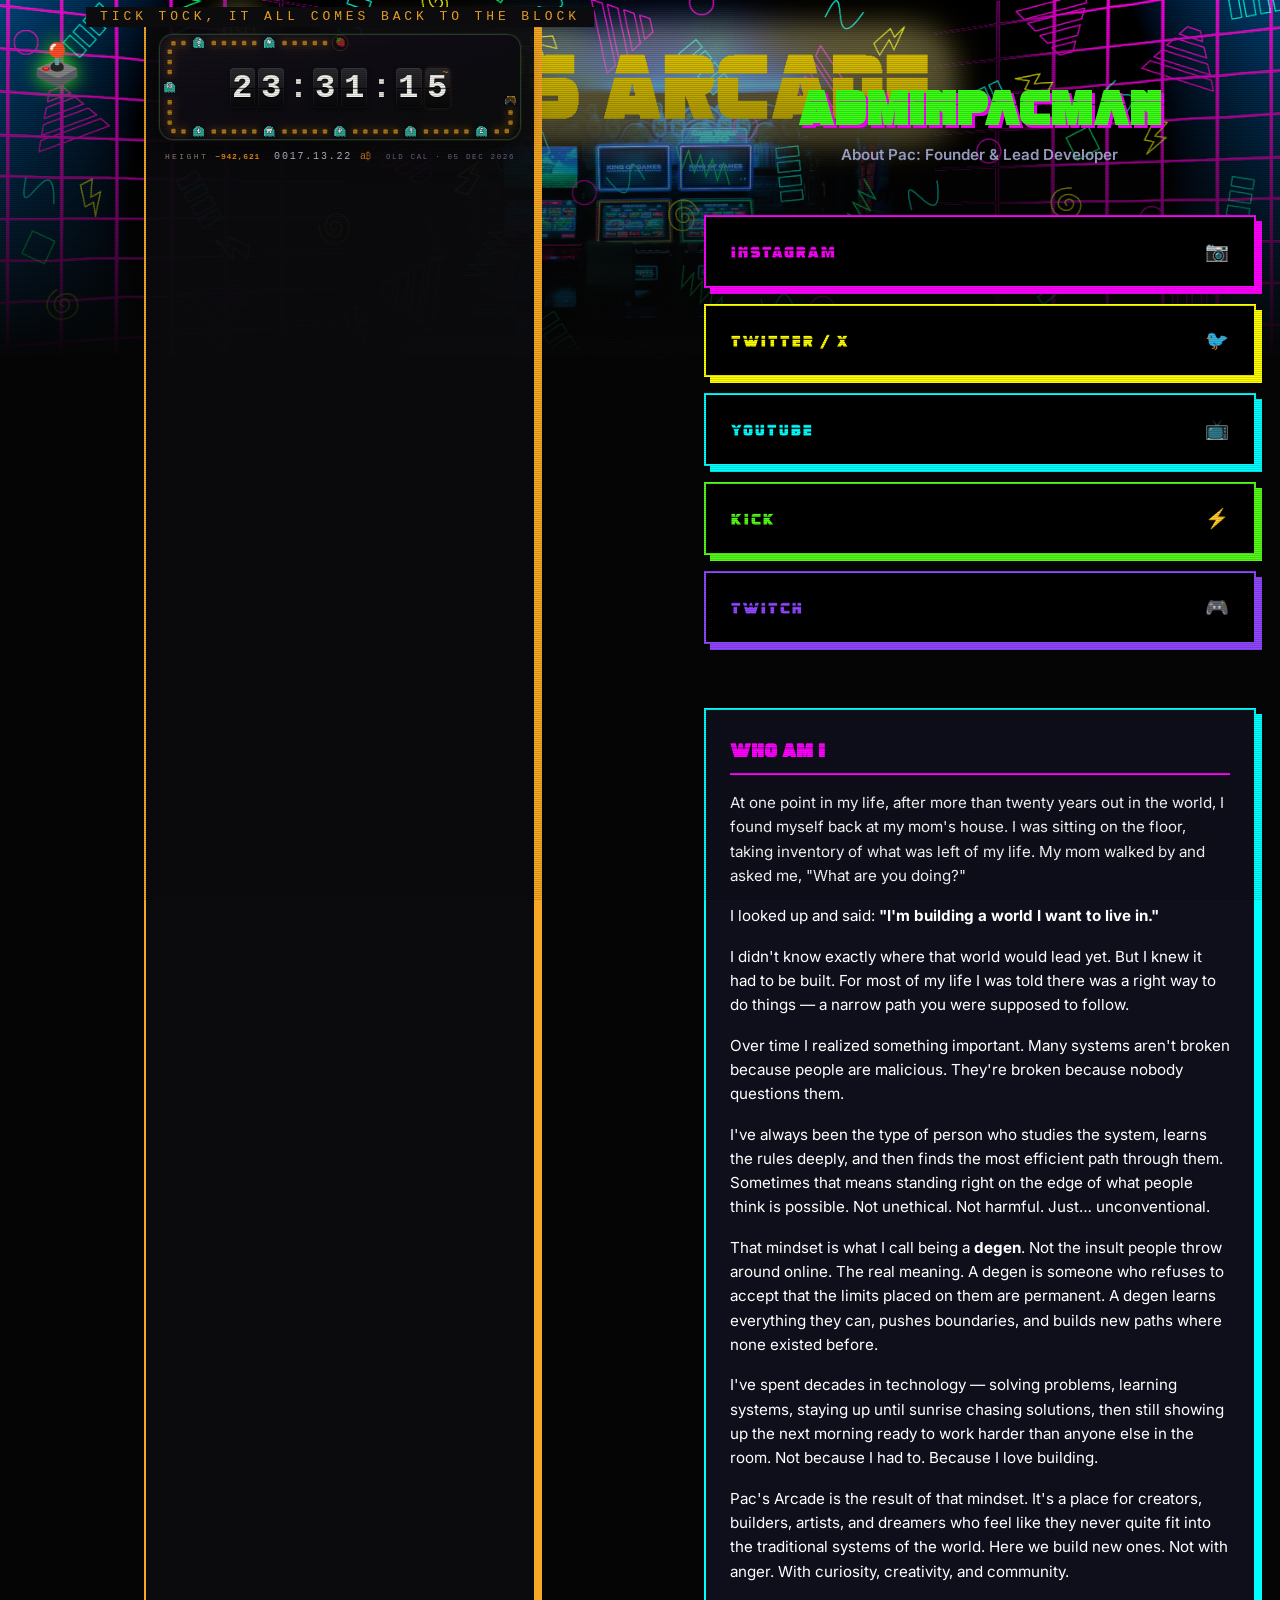
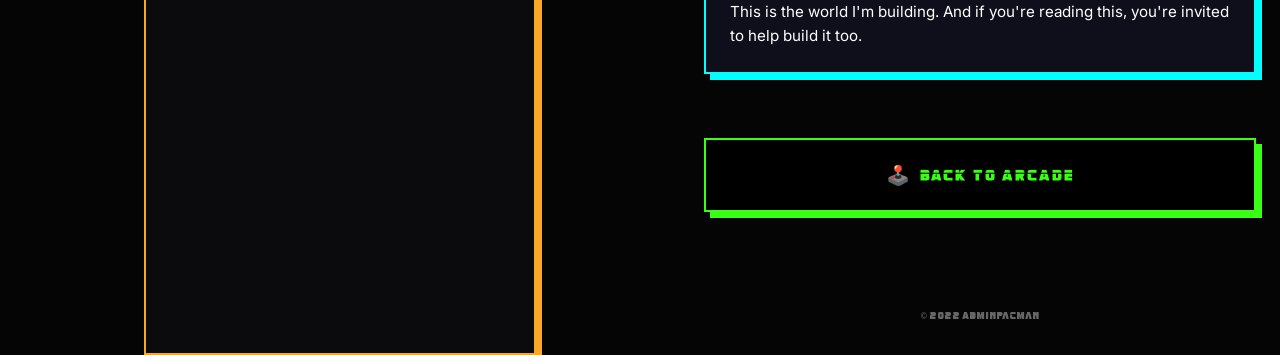
==== commit 78daedb9: "The X link on the hub and the about page points at @dminpacman X would not give out @adminpacman, so" ====
--- a/aboutpac.html
+++ b/aboutpac.html
@@ -25,7 +25,7 @@
                 <span class="btn-text">Instagram</span>
                 <span class="btn-icon">📷</span>
             </a>
-            <a href="https://x.com/adminpacman" target="_blank" class="link-btn tertiary-btn">
+            <a href="https://x.com/dminpacman" target="_blank" class="link-btn tertiary-btn">
                 <span class="btn-text">Twitter / X</span>
                 <span class="btn-icon">🐦</span>
             </a>
